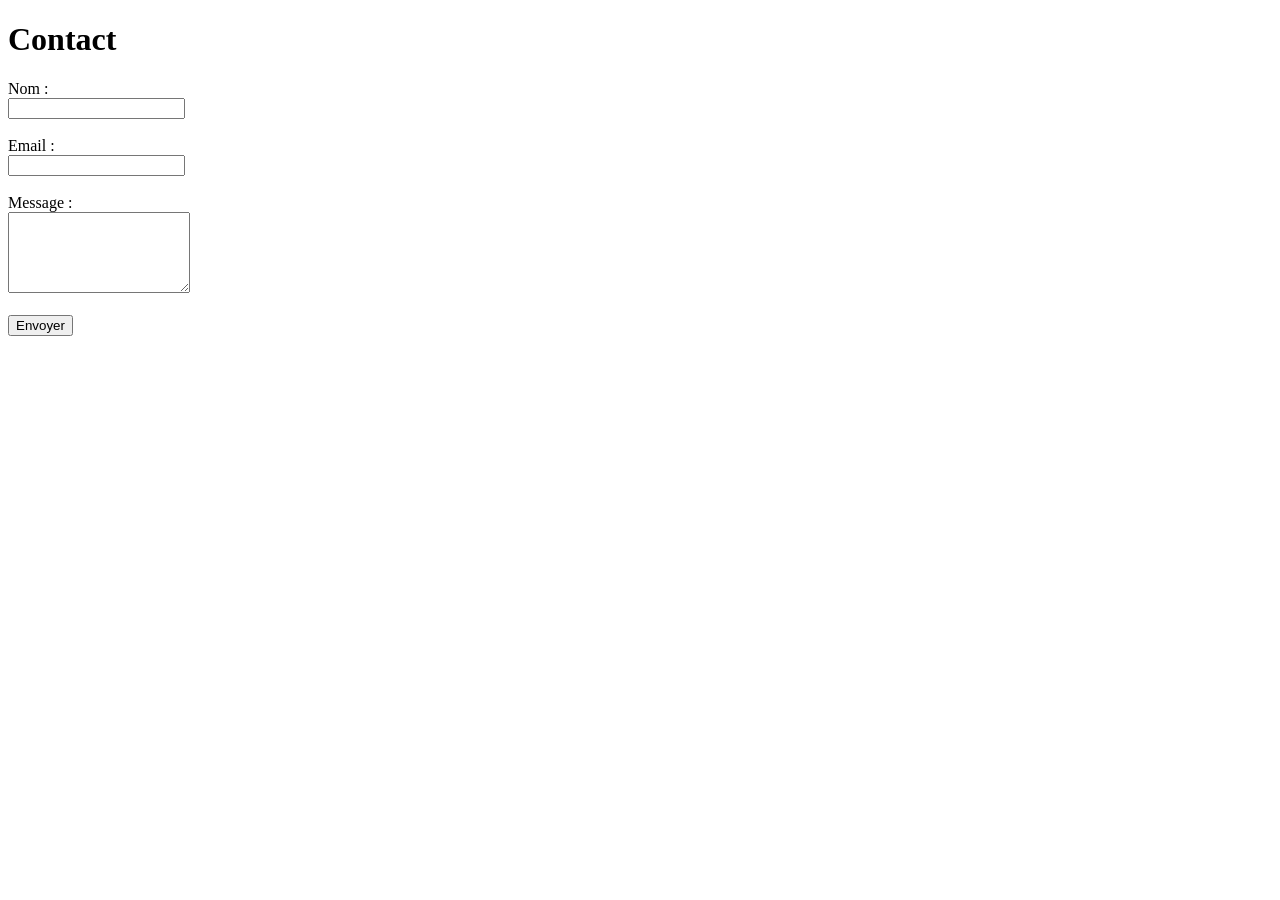
==== contact.html @ 72b6ba12 "Ajout contact page" ====
<!DOCTYPE html>
<html lang="fr">
<head>
    <meta charset="UTF-8">
    <meta name="viewport" content="width=device-width, initial-scale=1.0">
    <title>Contact</title>
</head>
<body>

    <h1>Contact</h1>

    <form action="#" method="post">
        <div>
            <label for="name">Nom :</label><br>
            <input type="text" id="name" name="name" required>
        </div>
        <br>
        <div>
            <label for="email">Email :</label><br>
            <input type="email" id="email" name="email" required>
        </div>
        <br>
        <div>
            <label for="message">Message :</label><br>
            <textarea id="message" name="message" rows="5" required></textarea>
        </div>
        <br>
        <button type="submit">Envoyer</button>
    </form>

</body>
</html>
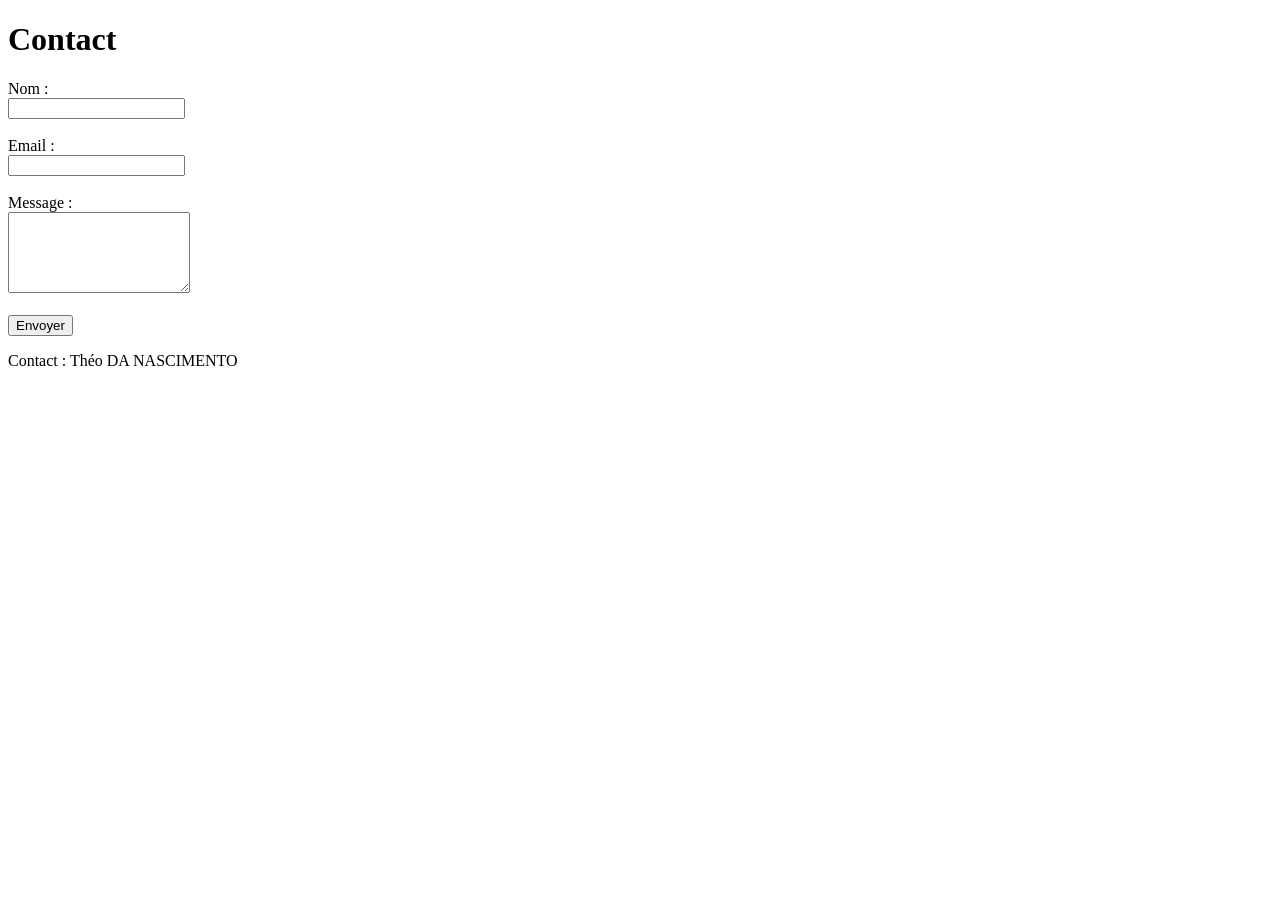
==== commit 03c2e4f1: "ajout nom contact" ====
--- a/contact.html
+++ b/contact.html
@@ -26,6 +26,7 @@
         </div>
         <br>
         <button type="submit">Envoyer</button>
+        <p>Contact : Théo DA NASCIMENTO</p>
     </form>
 
 </body>
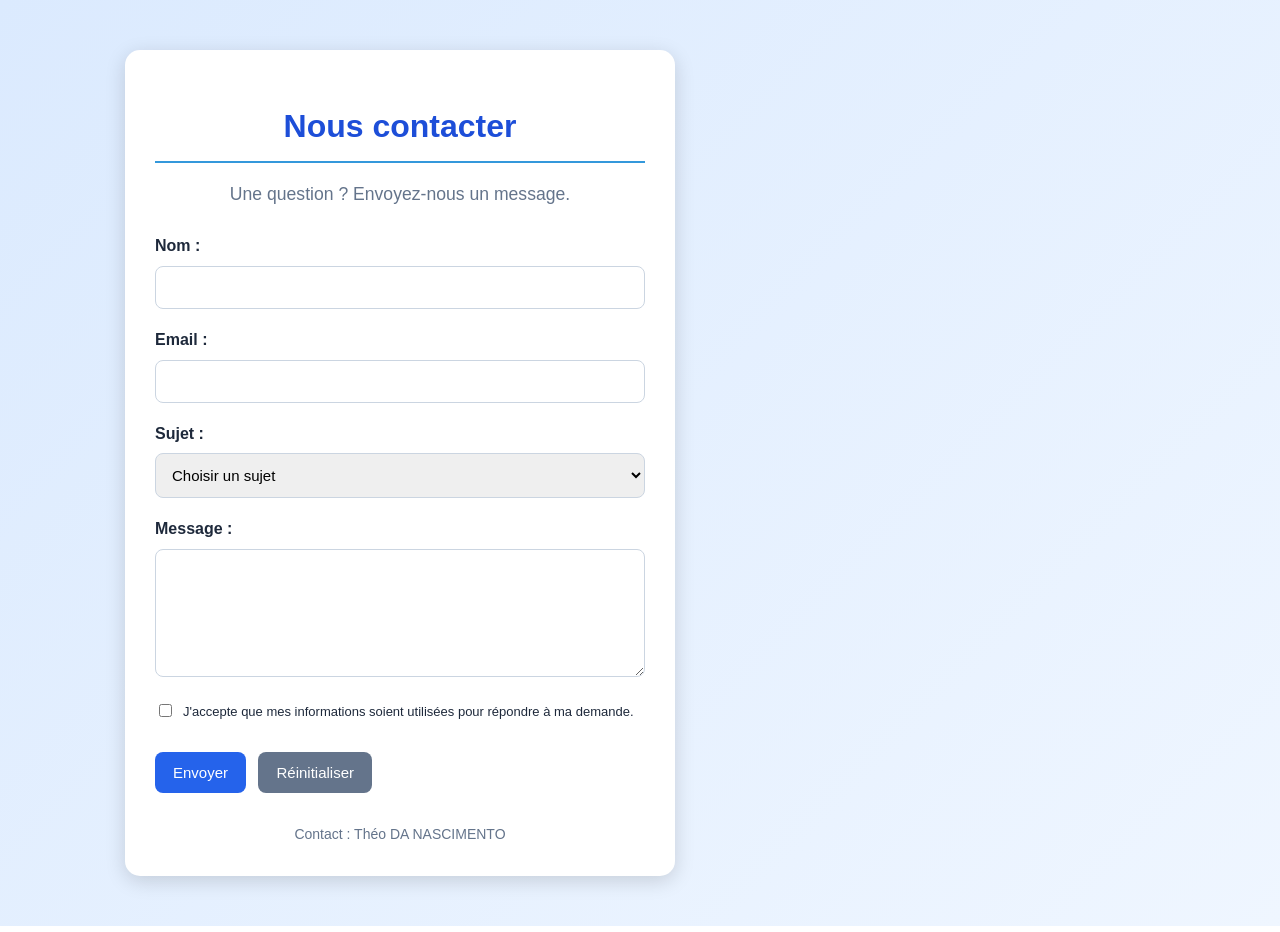
==== commit e2b37555: "ajout style page contact" ====
--- a/contact.html
+++ b/contact.html
@@ -4,30 +4,45 @@
     <meta charset="UTF-8">
     <meta name="viewport" content="width=device-width, initial-scale=1.0">
     <title>Contact</title>
+    <link rel="stylesheet" href="css/ligne.css">
 </head>
 <body>
 
-    <h1>Contact</h1>
+    <main class="container">
+        <h1>Nous contacter</h1>
+        <p class="intro">Une question ? Envoyez-nous un message.</p>
 
-    <form action="#" method="post">
-        <div>
-            <label for="name">Nom :</label><br>
+        <form action="#" method="post">
+            <label for="name">Nom :</label>
             <input type="text" id="name" name="name" required>
-        </div>
-        <br>
-        <div>
-            <label for="email">Email :</label><br>
+
+            <label for="email">Email :</label>
             <input type="email" id="email" name="email" required>
-        </div>
-        <br>
-        <div>
-            <label for="message">Message :</label><br>
-            <textarea id="message" name="message" rows="5" required></textarea>
-        </div>
-        <br>
-        <button type="submit">Envoyer</button>
-        <p>Contact : Théo DA NASCIMENTO</p>
-    </form>
+
+            <label for="subject">Sujet :</label>
+            <select id="subject" name="subject" required>
+                <option value="">Choisir un sujet</option>
+                <option value="question">Question</option>
+                <option value="suggestion">Suggestion</option>
+                <option value="probleme">Signaler un problème</option>
+            </select>
+
+            <label for="message">Message :</label>
+            <textarea id="message" name="message" rows="6" required></textarea>
+
+            <label class="checkbox">
+                <input type="checkbox" required>
+                J'accepte que mes informations soient utilisées pour répondre à ma demande.
+            </label>
+
+            <button type="submit">Envoyer</button>
+            <button type="reset" class="reset">Réinitialiser</button>
+        </form>
+
+        <footer>
+            Contact : Théo DA NASCIMENTO
+        </footer>
+    </main>
 
 </body>
 </html>
--- a/css/ligne.css
+++ b/css/ligne.css
@@ -0,0 +1,176 @@
+/* Style simple et propre pour la page */
+
+body {
+    font-family: Arial, Helvetica, sans-serif;
+    line-height: 1.6;
+    color: #333333;
+    max-width: 800px;
+    margin: 40px auto;
+    padding: 0 20px;
+    background-color: #f9f9f9;
+}
+
+h1 {
+    color: #2c3e50;
+    border-bottom: 2px solid #3498db;
+    padding-bottom: 8px;
+    margin-bottom: 15px;
+}
+
+p {
+    color: #555555;
+    font-size: 1.1rem;
+    margin-bottom: 25px;
+}
+
+/* Style du tableau */
+table {
+    width: 100%;
+    border-collapse: collapse;
+    background-color: #ffffff;
+    box-shadow: 0 2px 5px rgba(0, 0, 0, 0.1);
+    border-radius: 5px;
+    overflow: hidden;
+}
+
+th, td {
+    padding: 12px 15px;
+    text-align: left;
+    border: 1px solid #e0e0e0;
+}
+
+th {
+    background-color: #3498db;
+    color: #ffffff;
+    font-weight: bold;
+    text-transform: uppercase;
+    font-size: 0.85rem;
+    letter-spacing: 0.5px;
+}
+
+/* Effet zèbre (une ligne sur deux gris clair) */
+tbody tr:nth-child(even) {
+    background-color: #f8f9fa;
+}
+
+/* Effet au survol de la souris */
+tbody tr:hover {
+    background-color: #eef7fc;
+
+}
+
+/* Cibler le titre grâce à son ID */
+#titre {
+
+    color: green;              /* Change la couleur du texte (rouge) */
+
+    font-size: 2.5rem;           /* Change la taille de la police */
+    text-align: center;          /* Centre le titre */
+    border-bottom: 3px solid #2c3e50; /* Ajoute une bordure en dessous */
+    font-family: 'Georgia', serif; /* Change la police d'écriture */
+
+}
+* {
+    box-sizing: border-box;
+}
+
+body {
+    margin: 0;
+    font-family: Arial, sans-serif;
+    background: linear-gradient(135deg, #dbeafe, #eff6ff);
+    color: #1e293b;
+}
+
+.container {
+    width: 90%;
+    max-width: 550px;
+    margin: 50px auto;
+    padding: 30px;
+    background-color: white;
+    border-radius: 15px;
+    box-shadow: 0 5px 20px rgba(0, 0, 0, 0.15);
+}
+
+h1 {
+    margin-bottom: 8px;
+    text-align: center;
+    color: #1d4ed8;
+}
+
+.intro {
+    margin-bottom: 25px;
+    text-align: center;
+    color: #64748b;
+}
+
+label {
+    display: block;
+    margin: 18px 0 7px;
+    font-weight: bold;
+}
+
+input,
+select,
+textarea {
+    width: 100%;
+    padding: 12px;
+    border: 1px solid #cbd5e1;
+    border-radius: 8px;
+    font-size: 15px;
+}
+
+textarea {
+    resize: vertical;
+}
+
+input:focus,
+select:focus,
+textarea:focus {
+    outline: none;
+    border-color: #2563eb;
+    box-shadow: 0 0 5px #93c5fd;
+}
+
+.checkbox {
+    display: flex;
+    gap: 8px;
+    align-items: flex-start;
+    font-size: 13px;
+    font-weight: normal;
+}
+
+.checkbox input {
+    width: auto;
+    margin-top: 2px;
+}
+
+button {
+    margin-top: 22px;
+    padding: 12px 18px;
+    border: none;
+    border-radius: 8px;
+    background-color: #2563eb;
+    color: white;
+    font-size: 15px;
+    cursor: pointer;
+}
+
+button:hover {
+    background-color: #1d4ed8;
+}
+
+button.reset {
+    margin-left: 8px;
+    background-color: #64748b;
+}
+
+button.reset:hover {
+    background-color: #475569;
+}
+
+footer {
+    margin-top: 30px;
+    text-align: center;
+    color: #64748b;
+    font-size: 14px;
+}
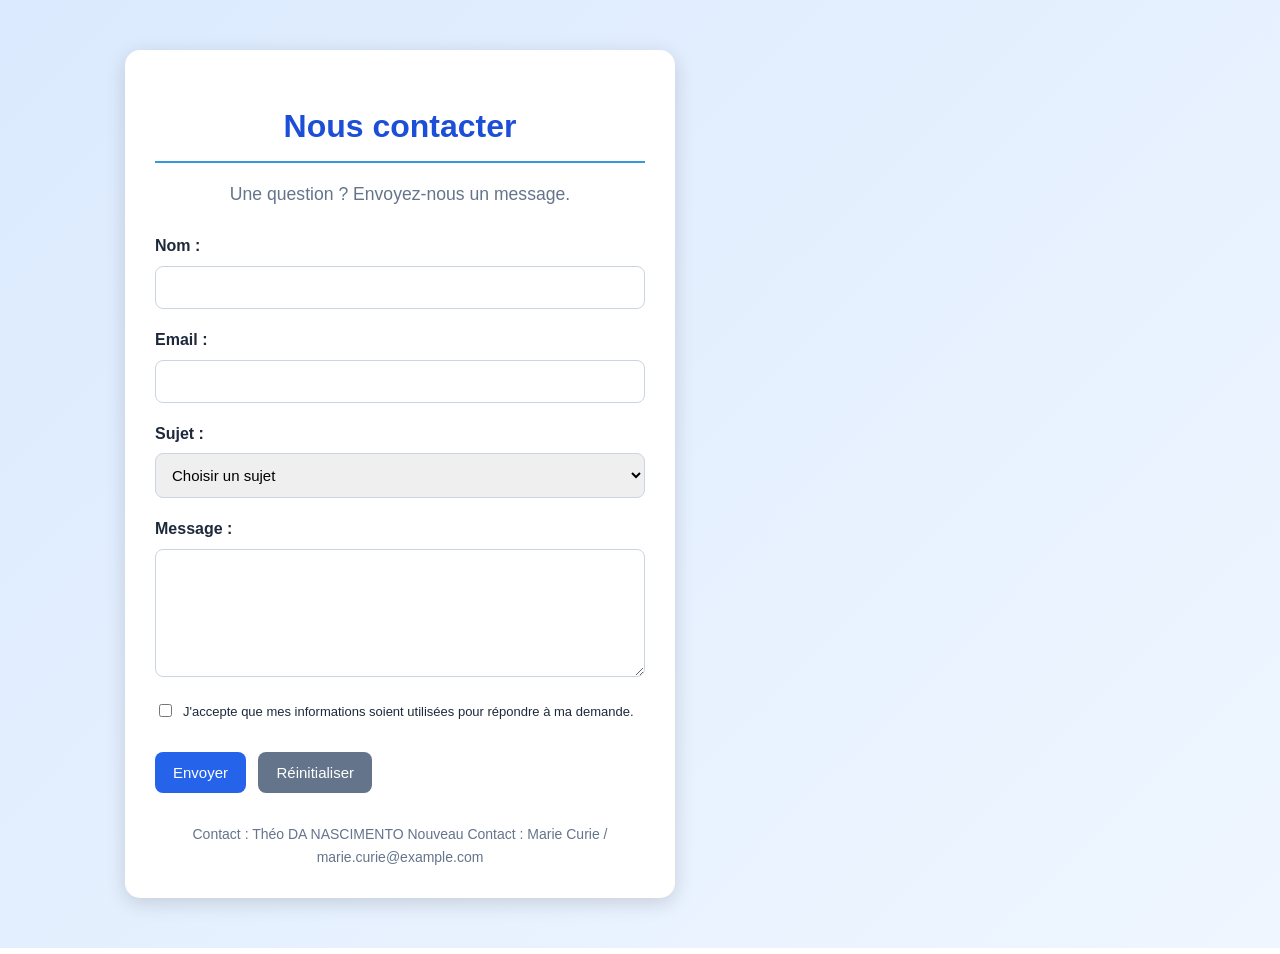
==== commit 2ad68f92: "ajout d'un nouveau contact" ====
--- a/contact.html
+++ b/contact.html
@@ -41,6 +41,7 @@
 
         <footer>
             Contact : Théo DA NASCIMENTO
+            Nouveau Contact : Marie Curie / marie.curie@example.com
         </footer>
     </main>
 
--- a/css/ligne.css
+++ b/css/ligne.css
@@ -173,4 +173,32 @@
     text-align: center;
     color: #64748b;
     font-size: 14px;
+}
+nav {
+    margin-bottom: 25px;
+    text-align: center;
+}
+
+nav a {
+    margin: 0 10px;
+    color: #2563eb;
+    font-weight: bold;
+    text-decoration: none;
+}
+
+nav a:hover {
+    text-decoration: underline;
+}
+
+section {
+    margin-top: 25px;
+    padding: 18px;
+    border-left: 4px solid #2563eb;
+    background-color: #f8fafc;
+    border-radius: 8px;
+}
+
+section h2 {
+    margin-top: 0;
+    color: #1d4ed8;
 }
